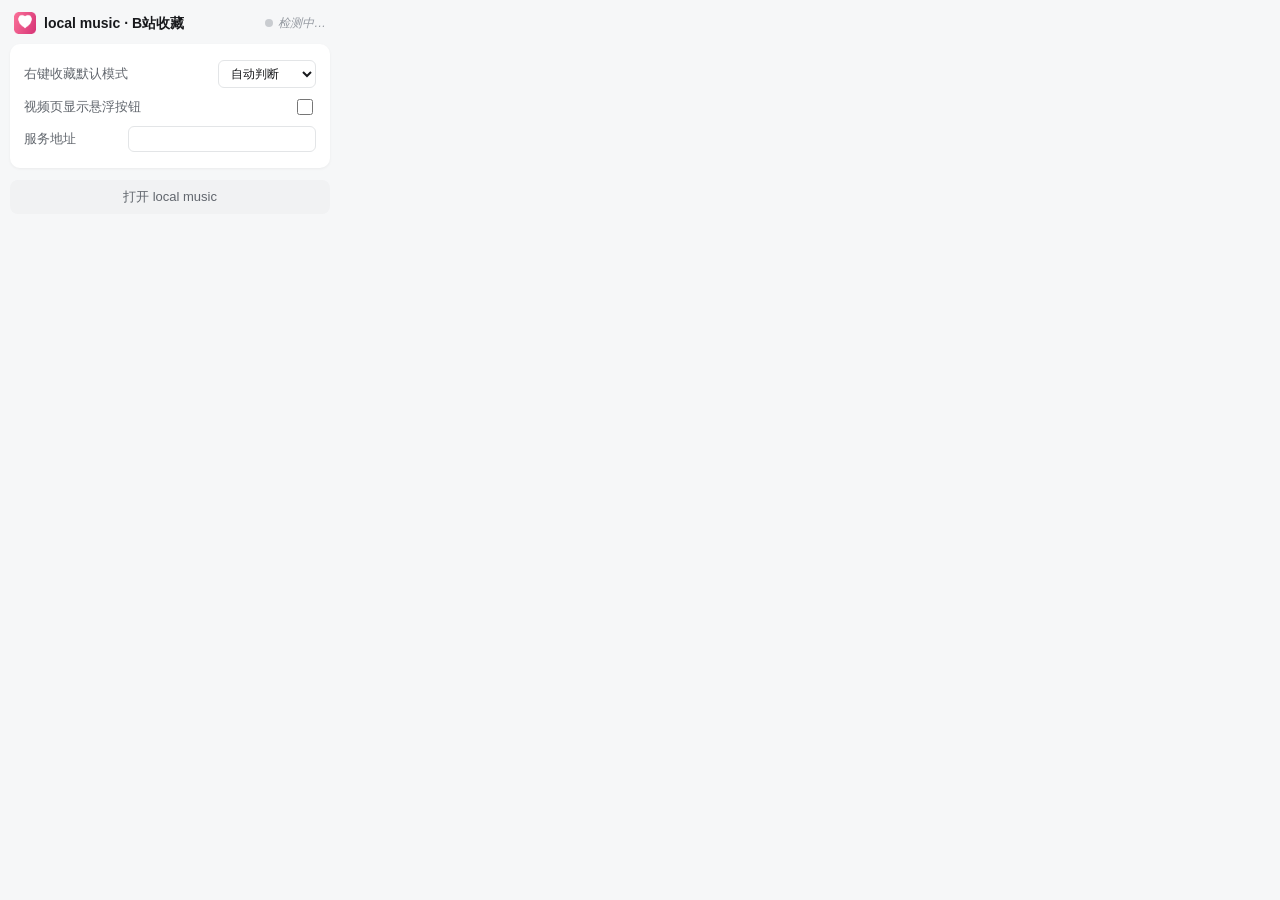
==== extension/popup.html @ 57bf4aa8 "feat: 浏览器插件——B站页面一键收藏到曲库 - 后端：CORS/私有网络预检中间件（只放行本机与浏览器扩展来源），   新增 /api/ping 探活与 /api/bili/status 收藏状" ====
<!doctype html>
<html lang="zh-CN">
<head>
  <meta charset="utf-8">
  <link rel="stylesheet" href="popup.css">
</head>
<body>
  <header>
    <img src="icons/icon32.png" alt="" width="22" height="22">
    <div class="h-title">local music · B站收藏</div>
    <span id="conn" class="conn"><i></i><em>检测中…</em></span>
  </header>

  <section id="pageCard" class="card hidden">
    <div id="pcTitle" class="pc-title">加载中…</div>
    <div id="pcSub" class="pc-sub"></div>
    <div class="pc-actions">
      <button id="btnOne" class="btn primary">收藏这一集</button>
      <button id="btnAll" class="btn primary hidden">收藏整个合集</button>
    </div>
    <div id="pcHint" class="pc-hint"></div>
  </section>

  <section id="noPage" class="card muted hidden">
    当前不是 B 站视频页。打开视频页后可在这里收藏，也可以在视频页或链接上<b>右键 → 收藏到 local music</b>。
  </section>

  <section class="card">
    <div class="row">
      <label for="mode">右键收藏默认模式</label>
      <select id="mode">
        <option value="auto">自动判断</option>
        <option value="single">只收单集</option>
        <option value="collection">收整个合集</option>
      </select>
    </div>
    <div class="row">
      <label for="fabToggle">视频页显示悬浮按钮</label>
      <input type="checkbox" id="fabToggle">
    </div>
    <div class="row">
      <label for="baseUrl">服务地址</label>
      <input type="text" id="baseUrl" spellcheck="false">
    </div>
    <div id="downHint" class="down-hint hidden">
      local music 好像没在运行。先启动它：<code>./start.sh</code>
    </div>
  </section>

  <section id="histCard" class="card hidden">
    <div class="sec-title">最近收藏</div>
    <ul id="histList"></ul>
  </section>

  <footer>
    <button id="openApp" class="btn ghost wide">打开 local music</button>
  </footer>

  <script src="popup.js"></script>
</body>
</html>
---- extension/popup.css ----
body {
  width: 340px;
  margin: 0;
  font: 13px/1.5 -apple-system, "PingFang SC", "Microsoft YaHei", sans-serif;
  color: #18191c;
  background: #f6f7f8;
}

header {
  display: flex;
  align-items: center;
  gap: 8px;
  padding: 12px 14px 10px;
}

.h-title { font-size: 14px; font-weight: 700; flex: 1; }

.conn { display: flex; align-items: center; gap: 5px; font-size: 12px; color: #9499a0; }
.conn i { width: 8px; height: 8px; border-radius: 50%; background: #c9ccd0; }
.conn.ok i { background: #2fbf71; }
.conn.ok { color: #2fbf71; }
.conn.bad i { background: #e5484d; }
.conn.bad { color: #e5484d; }

.card {
  margin: 0 10px 10px;
  background: #fff;
  border-radius: 10px;
  padding: 12px 14px;
  box-shadow: 0 1px 3px rgba(0, 0, 0, .05);
}

.card.muted { color: #61666d; }
.hidden { display: none !important; }

.pc-title {
  font-size: 13px;
  font-weight: 600;
  line-height: 1.45;
  margin-bottom: 3px;
  display: -webkit-box;
  -webkit-line-clamp: 2;
  -webkit-box-orient: vertical;
  overflow: hidden;
}

.pc-sub { font-size: 12px; color: #9499a0; margin-bottom: 10px; }

.pc-actions { display: flex; gap: 8px; }
.pc-actions .btn { flex: 1; }

.pc-hint { margin-top: 9px; font-size: 12px; color: #2fbf71; }
.pc-hint.bad { color: #e5484d; }

.btn {
  border: none;
  border-radius: 8px;
  padding: 8px 12px;
  font-size: 13px;
  cursor: pointer;
  font-family: inherit;
}

.btn.primary { background: #fb7299; color: #fff; }
.btn.primary:hover { background: #f55f8d; }
.btn.primary:disabled { background: #f6c6d4; cursor: default; }
.btn.ghost { background: #f1f2f3; color: #61666d; }
.btn.ghost:hover { background: #e3e5e7; }
.btn.wide { width: 100%; }

.row {
  display: flex;
  align-items: center;
  justify-content: space-between;
  gap: 10px;
  padding: 4px 0;
}

.row label { color: #61666d; flex: none; }
.row select, .row input[type="text"] {
  border: 1px solid #e3e5e7;
  border-radius: 6px;
  padding: 5px 8px;
  font-size: 12px;
  font-family: inherit;
  color: #18191c;
  background: #fff;
}
.row input[type="text"] { width: 170px; }
.row input[type="checkbox"] { width: 16px; height: 16px; accent-color: #fb7299; }

.down-hint { margin-top: 8px; font-size: 12px; color: #e5484d; }
.down-hint code {
  background: #f1f2f3;
  border-radius: 4px;
  padding: 1px 5px;
  font-size: 11px;
}

.sec-title { font-size: 12px; color: #9499a0; margin-bottom: 6px; }

#histList { list-style: none; margin: 0; padding: 0; }
#histList li {
  padding: 5px 0;
  border-bottom: 1px dashed #f1f2f3;
  font-size: 12px;
  display: -webkit-box;
  -webkit-line-clamp: 1;
  -webkit-box-orient: vertical;
  overflow: hidden;
}
#histList li:last-child { border-bottom: none; }
#histList .h-n { color: #fb7299; font-weight: 600; }

footer { padding: 2px 10px 12px; }
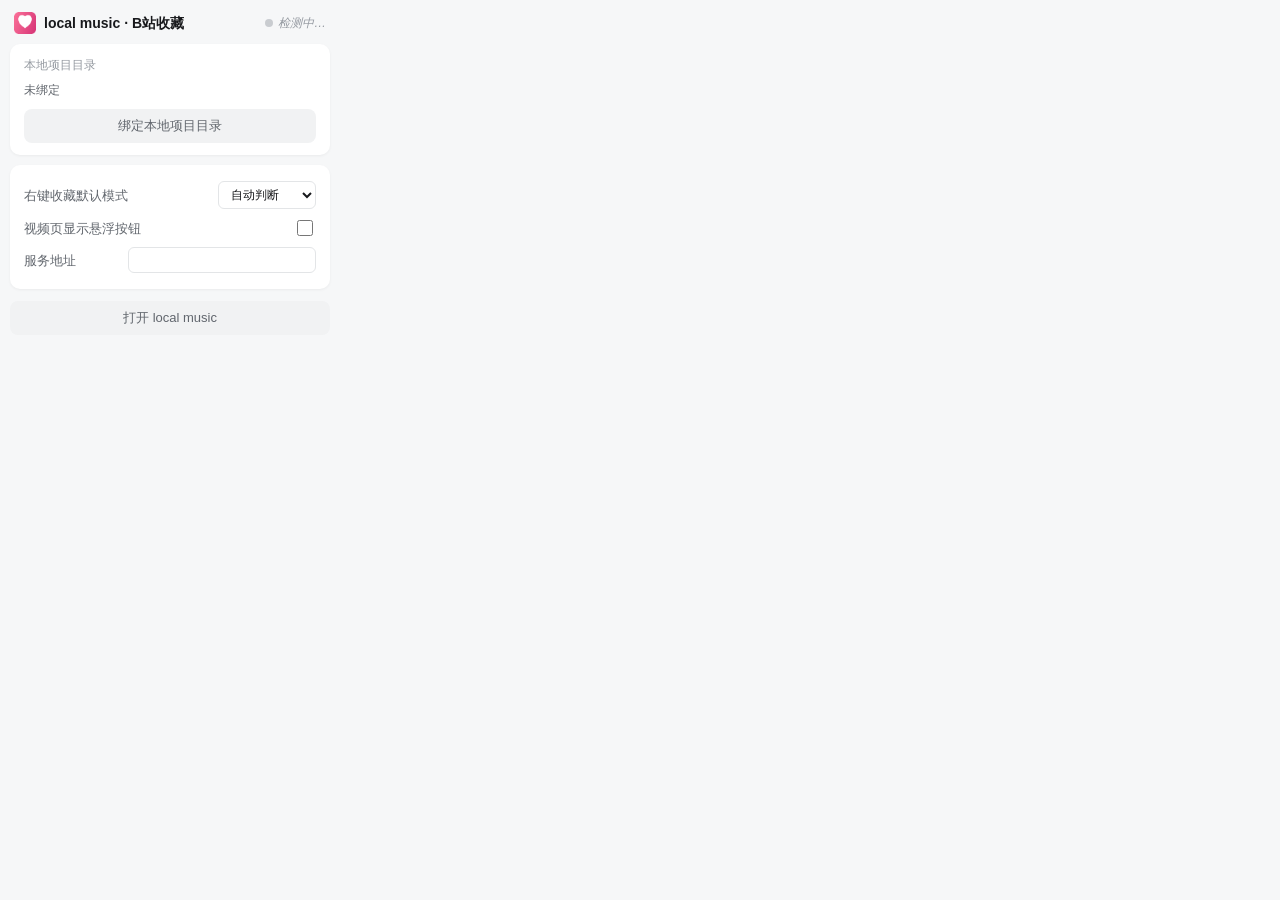
==== commit 3c62d4e1: "feat: 插件可绑定本地项目目录，不启动服务也能收藏 - 插件内绑定项目目录（File System Access API）：   - setup.html 独立设置页（popup 会被系统文件夹对" ====
--- a/extension/popup.html
+++ b/extension/popup.html
@@ -25,6 +25,14 @@
     当前不是 B 站视频页。打开视频页后可在这里收藏，也可以在视频页或链接上<b>右键 → 收藏到 local music</b>。
   </section>
 
+  <section id="dirCard" class="card">
+    <div class="sec-title">本地项目目录</div>
+    <div id="dirState" class="dir-state">未绑定</div>
+    <div class="pc-actions" style="margin-top: 9px">
+      <button id="btnDir" class="btn ghost">绑定本地项目目录</button>
+    </div>
+  </section>
+
   <section class="card">
     <div class="row">
       <label for="mode">右键收藏默认模式</label>
@@ -42,9 +50,7 @@
       <label for="baseUrl">服务地址</label>
       <input type="text" id="baseUrl" spellcheck="false">
     </div>
-    <div id="downHint" class="down-hint hidden">
-      local music 好像没在运行。先启动它：<code>./start.sh</code>
-    </div>
+    <div id="downHint" class="down-hint hidden"></div>
   </section>
 
   <section id="histCard" class="card hidden">
--- a/extension/popup.css
+++ b/extension/popup.css
@@ -99,6 +99,11 @@
 
 .sec-title { font-size: 12px; color: #9499a0; margin-bottom: 6px; }
 
+.dir-state { font-size: 12px; color: #61666d; line-height: 1.7; }
+.dir-state b { color: #18191c; }
+.dir-state .pending { color: #f0a020; }
+.dir-state .pending.ok { color: #2fbf71; }
+
 #histList { list-style: none; margin: 0; padding: 0; }
 #histList li {
   padding: 5px 0;
